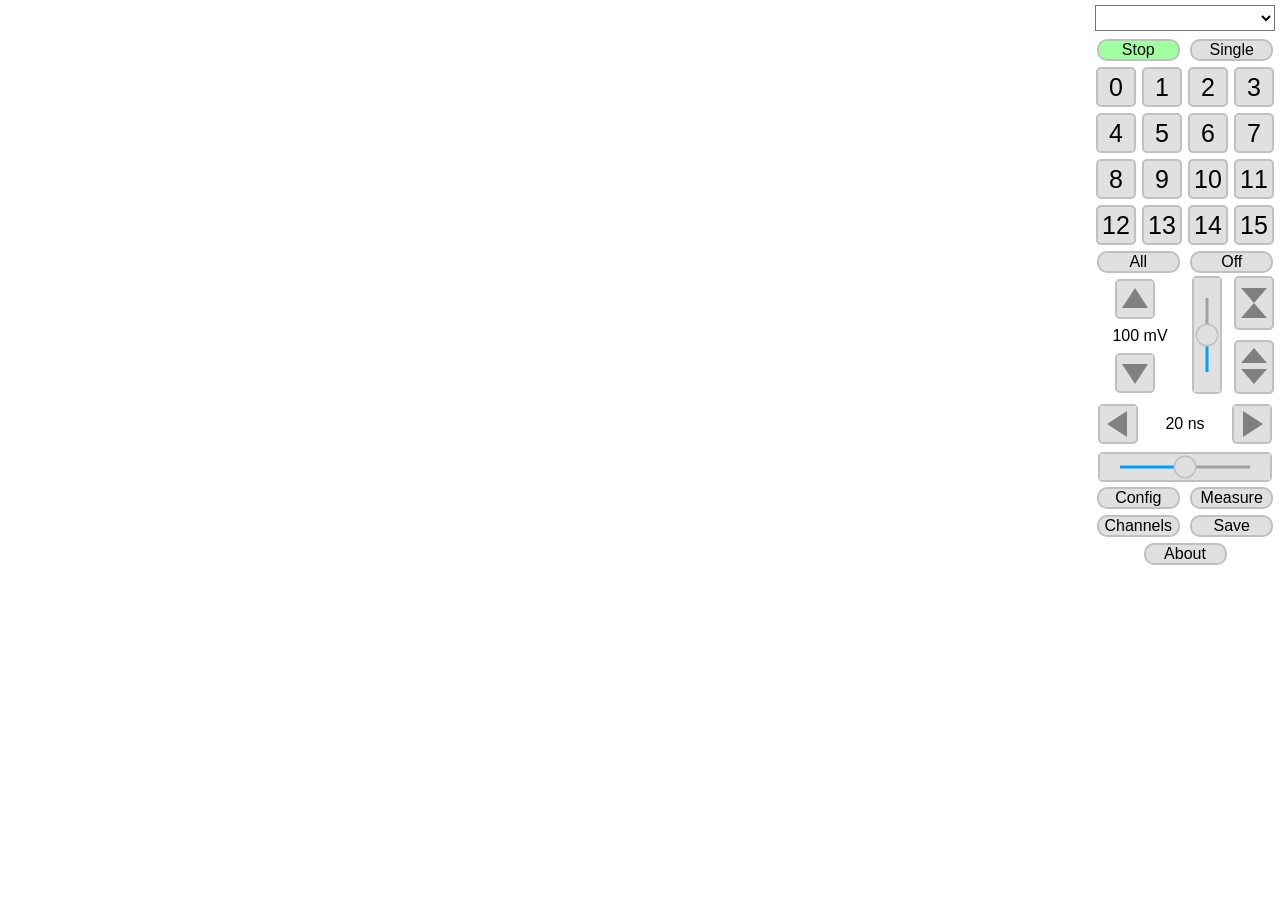
==== wds/index.html @ fbcff817 "Implemented trigger holdoff" ====
<!DOCTYPE html>
<html lang="en-US">
<head>
   <meta http-equiv="Content-Type" content="text/html;charset=ISO-8859-1">
   <title>WaveDAQ</title>
   <link href="wds.css" rel="stylesheet" type="text/css">
   <link href="favicon.png" rel="shortcut icon" type="image/png" title="WaveDAQ Icon">
   <link href="iosicon.png" rel="apple-touch-icon" type="image/png" title="WaveDAQ Icon">
   <script src="fft.js" type="text/javascript"></script>
   <script src="controls.js" type="text/javascript"></script>
   <script src="buttons.js" type="text/javascript"></script>
   <script src="osc.js" type="text/javascript"></script>
   <script src="wds.js" type="text/javascript"></script>
   <script src="measurement.js" type="text/javascript"></script>
</head>
<body onload="init();">

<div id="container">

   <div id="scope"></div>

   <div id="controls">
      <select id="wdSelect" class="wdSelect" onchange="wdSelect(this)">
      </select><br/>
      <button class="wideButton" type="button" id="btnStop" style="background-color:#A0FFA0" onClick="btnStop()">Stop
      </button>
      <button class="wideButton" type="button" id="btnSingle" onClick="btnSingle()">Single</button>

      <div class="chnButtons">
         <button class="squareButton" id="ch0" type="button" onClick="btnChn(event, 0)"
                 onContextmenu="btnChn(event, 0)">0
         </button>
         <button class="squareButton" id="ch1" type="button" onClick="btnChn(event, 1)"
                 onContextmenu="btnChn(event, 1)">1
         </button>
         <button class="squareButton" id="ch2" type="button" onClick="btnChn(event, 2)"
                 onContextmenu="btnChn(event, 2)">2
         </button>
         <button class="squareButton" id="ch3" type="button" onClick="btnChn(event, 3)"
                 onContextmenu="btnChn(event, 3)">3
         </button>
         <br/>
         <button class="squareButton" id="ch4" type="button" onClick="btnChn(event, 4)"
                 onContextmenu="btnChn(event, 4)">4
         </button>
         <button class="squareButton" id="ch5" type="button" onClick="btnChn(event, 5)"
                 onContextmenu="btnChn(event, 5)">5
         </button>
         <button class="squareButton" id="ch6" type="button" onClick="btnChn(event, 6)"
                 onContextmenu="btnChn(event, 6)">6
         </button>
         <button class="squareButton" id="ch7" type="button" onClick="btnChn(event, 7)"
                 onContextmenu="btnChn(event, 7)">7
         </button>
         <br/>
         <button class="squareButton" id="ch8" type="button" onClick="btnChn(event, 8)"
                 onContextmenu="btnChn(event, 8)">8
         </button>
         <button class="squareButton" id="ch9" type="button" onClick="btnChn(event, 9)"
                 onContextmenu="btnChn(event, 9)">9
         </button>
         <button class="squareButton" id="ch10" type="button" onClick="btnChn(event, 10)"
                 onContextmenu="btnChn(event, 10)">10
         </button>
         <button class="squareButton" id="ch11" type="button" onClick="btnChn(event, 11)"
                 onContextmenu="btnChn(event, 11)">11
         </button>
         <br/>
         <button class="squareButton" id="ch12" type="button" onClick="btnChn(event, 12)"
                 onContextmenu="btnChn(event, 12)">12
         </button>
         <button class="squareButton" id="ch13" type="button" onClick="btnChn(event, 13)"
                 onContextmenu="btnChn(event, 13)">13
         </button>
         <button class="squareButton" id="ch14" type="button" onClick="btnChn(event, 14)"
                 onContextmenu="btnChn(event, 14)">14
         </button>
         <button class="squareButton" id="ch15" type="button" onClick="btnChn(event, 15)"
                 onContextmenu="btnChn(event, 15)">15
         </button>
      </div>

      <button class="wideButton" id="chAll" type="button" onClick="btnChnAll()">All</button>
      <button class="wideButton" id="chOn" type="button" onClick="btnOn()">Off</button>

      <div class="groupBtn">
         <div class="upDown">
            <button name="ctrlButton" data-draw="ButtonDrawUp" id="scaleUp" type="button" class="squareButtonCanvas"
                    onClick="btnScale(1)"></button>
            <div id="UScale">100 mV</div>
            <button name="ctrlButton" data-draw="ButtonDrawDown" id="scaleDown" type="button" class="squareButtonCanvas"
                    onClick="btnScale(-1)"></button>
         </div>
         <button name="ctrlVSlider" id="uofsSlider" class="vSlider" type="button" data-update="sldUOffset()"></button>

         <div class="zeroDist">
            <button name="ctrlButton" data-draw="ButtonDrawVColl" class="highButton" id="ofsZero" type="button"
                    onClick="btnOfsZero()"></button>
            <div style="height:10px;"></div>
            <button name="ctrlButton" data-draw="ButtonDrawVExp" class="highButton" id="ofsDist" type="button"
                    onClick="btnOfsDist()"></button>
         </div>
      </div>

      <table class="timeScale">
         <tr>
            <td width="1%">
               <button name="ctrlButton" data-draw="ButtonDrawLeft" id="scaleLeft" type="button" class="squareButtonCanvas"
                       onClick="btnTScale(1)"></button>
            </td>
            <td id="TScale" style="vertical-align:middle">20 ns</td>
            <td width="1%">
               <button name="ctrlButton" data-draw="ButtonDrawRight" id="scaleRight" type="button" class="squareButtonCanvas"
                       onClick="btnTScale(-1)"></button>
            </td>
         </tr>
      </table>

      <button name="ctrlHSlider" id="tofsSlider" class="hSlider" type="button" data-update="sldTOffset()"></button>

      <button class="wideButton" id="btnConfig" type="button" onClick="btnConfig()">Config</button>
      <button class="wideButton" id="btnMeasure" type="button" onClick="dlgShow('dlgMeasure')">Measure</button>
      <button class="wideButton" id="btnChannels" type="button" onClick="dlgShow('dlgChannels')">Channels</button>
      <button class="wideButton" id="btnSave" type="button" onClick="btnSave()">Save</button>
      <button class="wideButton" id="btnAbout" type="button" onClick="dlgShow('dlgAbout')">About</button>

   </div>

   <div id="config">
      <form name="config" onsubmit="return false;">


         <div class="groupTitle">General</div>
         <div class="group">
            <input type="checkbox" id="applyAll" name="applyAll" onClick="OSC.applyAll = this.checked;">
            Apply changes to all boards
         </div>

         <div class="groupTitle">Trigger</div>
         <div class="group">
            <div class="vMiddleBox vSpacer5">
               <button name="ctrlHSlider" id="sldDacTriggerLevel" class="hSlider vMiddleElement" type="button"
                       data-update="sldDacTriggerLevel()" style="width:180px;"></button>
               <span class="hSpacer5 vMiddleElement"></span>
               <input name="dacTriggerLevel" class="vMiddleElement"
                      type="text" id="inpDacTriggerLevel"
                      onkeypress="keyParam(event,this)"
                      onblur="validateParam(this)"
                      value="0"><span
                    class="vMiddleElement">&nbsp;mV
               </span>
            </div>
            <div class="vMiddleBox vSpacer5">
               <div class="vMiddleElement">Delay:&nbsp;</div>
               <button name="ctrlHSlider" id="sldTriggerDelay" class="hSlider vMiddleElement" type="button"
                       data-update="sldTriggerDelay()" style="width:130px;"></button>
               <span class="hSpacer5"></span>
               <input name="triggerDelay" class="vMiddleElement" type="text"
                      id="inpTriggerDelay" onkeypress="keyParam(event,this)" value="0"><span
                    class="vMiddleElement">&nbsp;ns
               </span>
            </div>

            <div class="vMiddleBox vSpacer5">
            Holdoff:&nbsp;<input type="text" id="triggerHoldoff" name="triggerHoldoff" value="0" onkeypress="keyParam(event,this)">&nbsp;ms
            </div>

            <table>
               <tr>
                  <td>
                     Type:&nbsp;&nbsp;
                     <input type="radio" id="rbTriggerModeNormal" name="triggerMode" value="1" checked
                            onClick="setParam(this)">normal
                     <input type="radio" id="rbTriggerModeAuto" name="triggerMode" value="2" onClick="setParam(this)">auto
                  </td>
                  <td rowspan=2>
                     &nbsp;&nbsp;
                     <button name="ctrlButton" data-draw="ButtonDrawEdgeLead" id="trgEdgeLead" type="button"
                             class="squareButtonCanvas"
                             onClick="btnTedge(1)"></button>
                     <button name="ctrlButton" data-draw="ButtonDrawEdgeTrail" id="trgEdgeTrail" type="button"
                             class="squareButtonCanvas"
                             onClick="btnTedge(0)" style="display:none"></button>
                  </td>
               </tr>
               <tr>
                  <td>
                     Source:&nbsp;&nbsp;
                     <input type="radio" id="rbTriggerSourceInt" name="triggerSource" value="0" checked
                            onClick="setParam(this)">int
                     <input type="radio" id="rbTriggerSourceExt" name="triggerSource" value="1"
                            onClick="setParam(this)">ext
                  </td>
               </tr>
            </table>
            <button class="executeButton" id="btnTrigger" type="button" onClick="dlgShow('dlgTrigger')">Trigger Pattern
            </button>
         </div>

         <div class="groupTitle">Analog Front-end</div>
         <div class="group">
            <div class="vSpacer5">
               <label for="selGain">Gain:</label>
               <select id="selGain" name="feGain" class="select" onchange="setParam(this)">
                  <option value="0.5">0.5</option>
                  <option selected value="1">1</option>
                  <option value="2.5">2.5</option>
                  <option value="5">5</option>
                  <option value="10">10</option>
                  <option value="25">25</option>
                  <option value="50">50</option>
                  <option value="100">100</option>
               </select>
               &nbsp;&nbsp;&nbsp;
               <input type="checkbox" id="cbPzc" name="fePzc" onClick="setParam(this)">PZC
               <select id="selPzcLevel" name="dacPzcLevel" class="select" onchange="setParam(this)">
                  <option value="1">1</option>
                  <option value="2">2</option>
                  <option value="3">3</option>
                  <option value="4">4</option>
                  <option value="5">5</option>
                  <option value="6">6</option>
                  <option value="7">7</option>
               </select>

            </div>
            <div class="vSpacer5">
               Mode:
               <input type="radio" id="inputReadoutSrcDRS" name="readoutSrcSel" checked="checked" value="1"
                      onClick="setParam(this)">DRS
               <input type="radio" id="inputReadoutSrcADC" name="readoutSrcSel" value="2" onClick="setParam(this)">ADC
            </div>

            <div class="vMiddleBox vSpacer5">
               <div class="vMiddleElement">Input range:&nbsp;</div>
               <select id="selRange" class="select" onchange="setRange(this)">
                  <option value="-0.45">-0.95 V ... +0.05 V</option>
                  <option value="0">-0.5 V ... +0.5 V</option>
                  <option value="0.45">-0.05 V ... +0.95 V</option>
               </select>
            </div>

            <div class="vSpacer5">
               <input type="checkbox" id="timingCalibSignalEnable" name="timingCalibSignalEnable"
                      onClick="setCalibClock(this)">
               Enable calibration clock
            </div>
            <div class="vMiddleBox vSpacer5">
               <input type="checkbox" id="feMux" name="feMux" onClick="setParam(this)">
               Connect inputs to calib. source
            </div>
            <div class="vMiddleBox vSpacer5">
               <input type="checkbox" id="calibBufferEnable" name="calibBufferEnable" onClick="setParam(this)">
               Power calib. source
            </div>

            <div class="vMiddleBox vSpacer5">
               <div class="vMiddleElement">DC:&nbsp;</div>
               <button name="ctrlHSlider" id="sldDacCalDc" class="hSlider vMiddleElement" type="button"
                       data-update="sldDacCalDc()" style="width:140px;"></button>
               <span class="hSpacer5"></span><input name="dacCalDc" class="vMiddleElement" type="text" id="inpDacCalDc"
                                                    onkeypress="keyParam(event,this)" value="0"><span
                    class="vMiddleElement">&nbsp;mV</span>
            </div>
         </div>

         <div class="groupTitle">Sampling Speed</div>
         <div class="group">
            <input type="text" id="drsSampleFreq" name="drsSampleFreq" value="5"
                   onkeypress="keyParam(event,this)">&nbsp;GSPS
            &nbsp;Actual:&nbsp;<span id="drsActualSampleFreq">N/A</span>
         </div>

         <div class="groupTitle">Display</div>
         <div class="group">
            <div class="vMiddleBox vSpacer5">
               <div class="vMiddleElement">Waveform persistency:&nbsp;</div>
               <select id="persSelect" class="select" onchange="setPers(this)">
                  <option value="0">None</option>
                  <option value="0.5">0.5 s</option>
                  <option value="1">1 s</option>
                  <option value="2">2 s</option>
                  <option value="5">5 s</option>
                  <option value="10">10 s</option>
                  <option value="60">60 s</option>
                  <option value="inf">Infnite</option>
               </select>
            </div>

            <div class="vMiddleBox vSpacer5">
               <input type="checkbox" id="scaler" title="Show hardware scalers" name="scaler"
                      onClick="setDisp(this)">
               Show hardware scalers
            </div>
            <div class="vMiddleBox vSpacer5">
               <input type="checkbox" id="invert" title="Invert display colors" name="invert"
                      onClick="setDisp(this)">
               Invert colors
            </div>
         </div>

         <div class="groupTitle">Clock Channels</div>
         <div class="group">
            <div style="user-select: none">
               Clock channels:
               <button class="squareButton" id="ch16" type="button" onClick="btnChn(event, 16)"
                       onContextmenu="btnChn(event, 16)">16
               </button>
               <button class="squareButton" id="ch17" type="button" onClick="btnChn(event, 17)"
                       onContextmenu="btnChn(event, 17)">17
               </button>
               <div class="vMiddleBox vSpacer5">
                  <div class="vMiddleElement">Input:&nbsp;</div>
                  <select id="timingReferenceSignalSelect" class="select" name="timingReferenceSignal"
                          onchange="setReferenceSignal(this)">
                     <option value="0">Off</option>
                     <option value="1">Sine</option>
                     <option value="2">Square</option>
                  </select>
               </div>

            </div>
         </div>

         <div class="groupTitle">Extra Channels</div>
         <div class="group">
            <div style="user-select: none">
               <div class="vMiddleBox vSpacer5">
                  <button class="squareButton" id="ch18" type="button" onClick="btnChn(event, 18)"
                          onContextmenu="btnChn(event, 18)">&Sigma;</button>
                  <button class="squareButton" id="ch19" type="button" onClick="btnChn(event, 19)"
                          onContextmenu="btnChn(event, 19)" style="width: 50px">FFT</button>
                  <select id="chnFft" class="select" name="chnFft">
                     <option value="0">CH0</option>
                     <option value="1">CH1</option>
                     <option value="2">CH2</option>
                     <option value="3">CH3</option>
                     <option value="4">CH4</option>
                     <option value="5">CH5</option>
                     <option value="6">CH6</option>
                     <option value="7">CH7</option>
                     <option value="8">CH8</option>
                     <option value="9">CH9</option>
                     <option value="10">CH10</option>
                     <option value="11">CH11</option>
                     <option value="12">CH12</option>
                     <option value="13">CH13</option>
                     <option value="14">CH14</option>
                     <option value="15">CH15</option>
                     <option value="16">CH16</option>
                     <option value="17">CH17</option>
                     <option value="18">SUM</option>
                  </select>
               </div>
            </div>
         </div>

         <div class="groupTitle">Voltage Calibration</div>
         <div class="group">
            <table border="0">
               <tr>
                  <td><input type="checkbox" id="calib1" name="ofsCalib1" onClick="setParam(this)"></td>
                  <td>Apply Cell Calibration</td>
               </tr>
               <tr>
                  <td><input type="checkbox" id="calib2" name="ofsCalib2" onClick="setParam(this)"></td>
                  <td>Apply Readout Calibration</td>
               </tr>
               <tr>
                  <td><input type="checkbox" id="calib3" name="gainCalib" onClick="setParam(this)"></td>
                  <td>Apply Gain Calibration</td>
               </tr>
               <tr>
                  <td><input type="checkbox" id="calib4" name="rangeCalib" onClick="setParam(this)"></td>
                  <td>Correct Range Offset</td>
               </tr>
            </table>
            <button class="executeButton" id="btnVCalib" type="button" onClick="btnVcalib()">Execute Voltage
               Calibration
            </button>
            <div class="progressBar">
               <div class="progressInd" id="progressIndVcalib"></div>
            </div>

         </div>

         <div class="groupTitle">Timing Calibration</div>
         <div class="group">
            <table border="0">
               <tr>
                  <td><input type="checkbox" id="rotate" name="rotateWaveform" onClick="setParam(this)"></td>
                  <td>Rotate waveform relative to trigger</td>
               </tr>
               <tr>
                  <td><input type="checkbox" id="tcalib1" name="timeCalib1" onClick="setParam(this)"></td>
                  <td>Apply timing calibration</td>
               </tr>
               <tr>
                  <td><input type="checkbox" id="tcalib2" name="timeCalib2" onClick="setParam(this)"></td>
                  <td>Apply timing offset correction</td>
               </tr>
               <tr>
                  <td><input type="checkbox" id="tcalib3" name="timeCalib3" onClick="setParam(this)"></td>
                  <td>Correct horizontal trigger position</td>
               </tr>
               <tr>
                  <td><input type="checkbox" id="clksource" name="daqClkSrcSel" onClick="setParam(this)"></td>
                  <td>Use internal reference clock</td>
               </tr>
            </table>
            <button class="executeButton" id="btnTCalib" type="button" onClick="btnTcalib()">Execute Time Calibration
            </button>
            <div class="progressBar">
               <div class="progressInd" id="progressIndTcalib"></div>
            </div>
         </div>

      </form>
   </div>

   <!-- channels dialog -->
   <div id="dlgChannels" class="dlgFrame">

      <div class="dlgTitlebar">Channel Configuration</div>

      <div class="dlgPanel" style="padding:0">
         <div id="channels">
            <table id="channelsTable">
               <tr class="channelsTitle">
                  <th class="channelsTh">Chn</th>
                  <th class="channelsTh">Gain</th>
                  <th class="channelsTh">PZC</th>
                  <th class="channelsTh">Trigger Level</th>
                  <th class="channelsTh">HV</th>
                  <th class="channelsTh">Current</th>
               </tr>
               <!-- channel rows will be created dynamically in init() -->
            </table>
         </div>
         <button class="wideButton" style="background-color:#F8F8F8" type="button" onClick="dlgHide('dlgChannels')">
            Close
         </button>
      </div>
   </div>

   <!-- about dialog -->
   <div id="dlgAbout" class="dlgFrame">

      <div class="dlgTitlebar">About</div>

      <div class="dlgPanel">
         <div style="font-size:16pt">WaveDAQ Oscilloscope</div>
         <div id="build" style="font-size:12pt"></div>
         <hr/>
         <div>Events per second: <span id="EPS">N/A</span></div>
         <div>Frames per second: <span id="FPS">N/A</span></div>
         <hr/>
         <div style="font-size:8pt">Stefan Ritt</div>
         <div style="font-size:8pt">Paul Scherrer Institute</div>
         <button class="wideButton" style="background-color:#F8F8F8" type="button" onClick="dlgHide('dlgAbout')">Close
         </button>
      </div>
   </div>


   <!-- measure dialog -->
   <div id="dlgMeasure" class="dlgFrame">

      <div class="dlgTitlebar">Measure</div>

      <div class="dlgPanel" style="text-align: left">
         <div class="vMiddleElement">
            <div style="text-align:center">
               <input type="checkbox" id="dispHisto" onclick="dispHisto(this)">&nbsp;Display Histograms
               &nbsp;&nbsp;&nbsp;Accumulate <select class="measSelect" onchange="setNStat(this.value)">
               <option value="10">10</option>
               <option value="50">50</option>
               <option value="100">100</option>
               <option value="500">500</option>
               <option value="1000" selected>1000</option>
               <option value="5000">5000</option>
               <option value="10000">10000</option>
               <option value="50000">50000</option>
               <option value="100000">100000</option>
               <option value="1000000">1000000</option>
               </select>measurements
               &nbsp;&nbsp;&nbsp;<button style="background-color:#F8F8F8;margin:3px;padding:3px" type="button" onClick="clearStat()">&nbsp;Clear
                  statistics&nbsp;
               </button>
            </div>
            <hr/>
            <div id="measList">
               <!-- will be filled dynamically -->
               <div id="measAdd">
                  <button type="button" class="plusButton" onClick="measAdd()">+</button>
                  <span id="addHint" style="color:green;font-style:italic">&nbsp;&larr;&nbsp;Click to create new measurement</span>
               </div>
            </div>
         </div>
         <br/>
         <div style="text-align:center">
            <button class="wideButton" style="background-color:#F8F8F8" type="button" onClick="dlgHide('dlgMeasure');setCursorsOff();">
               Close
            </button>
         </div>
      </div>

   </div>

   <!-- save events dialog -->
   <div id="dlgSave" class="dlgFrame">

      <div class="dlgTitlebar">Save waveforms</div>

      <div class="dlgPanel">
         <table style="padding: 10px;border-spacing: 10px">
            <tr>
               <td style="text-align: right">Filename:</td>
               <td><input type="text" name="filename" id="filename" style="width: 150px;text-align: left"></td>
            </tr>
            <tr>
               <td style="text-align: right">Format:</td>
               <td style="text-align: left">
                  <select id="fileformat">
                     <option selected value="bin">binary</option>
                     <option value="xml">xml</option>
                  </select>
               </td>
            </tr>
            <tr>
               <td style="text-align: right">Boards:</td>
               <td style="text-align: left">
                  <select id="saveboards">
                     <option selected value="cur">Current board only</option>
                     <option value="all">All boards</option>
                  </select>
               </td>
            </tr>
            <tr>
               <td style="text-align: right">Number of events:</td>
               <td style="text-align: left">
                  <input type="text" id="nevents" style="width: 150px;text-align: left">
               </td>
            </tr>
         </table>
         <br/>
         <div style="text-align:center">
            <button id="btnSaveDialog" class="wideButton" type="button" onClick="btnStart();">Start</button>
            <button class="wideButton" type="button" onClick="dlgHide('dlgSave')">Cancel</button>
         </div>
      </div>

   </div>

   <!-- calibrate single/all boards dialog -->
   <div id="dlgVCalib" class="dlgFrame">
      <div class="dlgTitlebar">Please select which boards to calibrate
      </div>
      <div class="dlgPanel">
         <div>
            <button style="width:200px;padding:6px" type="button" onClick="doVCalib(false)">Calibrate current board
            </button>
            <br/><br/>
            <button style="width:200px;padding:6px" type="button" onClick="doVCalib(true)">Calibrate all boards</button>
            <br/>
         </div>
         <hr/>
         <div style="text-align:center">
            <button class="wideButton" type="button" onClick="dlgHide('dlgVCalib')">Cancel</button>
         </div>
      </div>
   </div>

   <div id="dlgTCalib" class="dlgFrame">
      <div class="dlgTitlebar">Please select which boards to calibrate
      </div>
      <div class="dlgPanel">
         <div>
            <button style="width:200px;padding:6px" type="button" onClick="doTCalib(false)">Calibrate current board
            </button>
            <br/><br/>
            <button style="width:200px;padding:6px" type="button" onClick="doTCalib(true)">Calibrate all boards</button>
            <br/>
         </div>
         <hr/>
         <div style="text-align:center">
            <button class="wideButton" type="button" onClick="dlgHide('dlgTCalib')">Cancel</button>
         </div>
      </div>
   </div>

   <!-- extra buttons -->
   <span>
      <button class="floatButton" id="measClear" type="button" onClick="clearStat()">CLR</button>
      <button class="floatButton" id="measSave" type="button" onClick="measSave()">Save</button>
      <button class="floatButton" id="measZoomIn" type="button" onClick="measZoomIn()">&plus;</button>
      <button class="floatButton" id="measZoomOut" type="button" onClick="measZoomOut()">&minus;</button>
      <button class="floatButton" id="measZoomFit" type="button" onClick="measZoomFit()">&laquo;&nbsp;&raquo;</button>
   </span>

   <!-- trigger pattern dialog -->
   <div id="dlgTrigger" class="dlgFrame">
      <div class="dlgTitlebar">Trigger Patterns
      </div>
      <div class="dlgPanel" id="panelTrigger">

         <div style="text-align:center; padding-bottom: 10px;">
            <button class="wideButton" type="button" onClick="triggerClearAll();">Clear</button>
            <button class="wideButton" type="button" onClick="triggerOrAll();">Or&nbsp;All</button>
            <button class="wideButton" type="button" onClick="dlgShow('dlgTriggerHelp');">Help</button>
         </div>

         <script>
            var d = document.getElementById('panelTrigger');
            var table = document.createElement('table');
            table.className = 'tableTrigger';
            d.appendChild(table);
            var row = table.insertRow(-1);

            var cell = row.insertCell(-1);
            cell.appendChild(document.createTextNode('Chn'));

            cell = row.insertCell(-1);
            cell.appendChild(document.createTextNode('Pol'));
            cell.className = 'tableTriggerHeader';
            cell.addEventListener('click', triggerClickPolarity.bind(cell));

            for (var i = 0; i < 18; i++) {
               cell = row.insertCell(-1);
               cell.appendChild(document.createTextNode(i < 10 ? 'P0' + i : 'P' + i));
               cell.id = 'P' + (i<10 ? '0' + i : i);
               cell.enabled = false;
               cell.className = 'tableTriggerHeader';
               cell.addEventListener('click', triggerClickPattern.bind(cell));
            }

            for (i = 0; i < 17; i++) {
               var row = table.insertRow(-1);
               cell = row.insertCell(-1);
               if (i === 16)
                  cell.appendChild(document.createTextNode('EXT'));
               else
                  cell.appendChild(document.createTextNode('CH' + i));
               cell.style.backgroundColor = ChannelColors[i];

               cell = row.insertCell(-1);
               cell.appendChild(document.createTextNode('+'));
               cell.id = (i<10) ? 'L0' + i : 'L' + i;
               cell.className = 'tableTriggerCell';
               cell.addEventListener('click', triggerClickPolarity.bind(cell));

               for (var j = 0; j < 18; j++) {
                  cell = row.insertCell(-1);
                  cell.appendChild(document.createTextNode(''));
                  cell.id = 'C' + (i<10 ? '0' + i : i) + (j<10 ? '0' + j : j);
                  cell.pa = j;
                  cell.ch = i;
                  cell.mode = 0;
                  cell.className = 'tableTriggerCell';
                  cell.addEventListener('click', triggerClickCell.bind(cell));
               }
            }
         </script>
         <div style="text-align:center; padding-top: 10px;">
            <button class="wideButton" type="button" onClick="dlgHide('dlgTrigger')">Close</button>
         </div>
      </div>
   </div>

   <!-- trigger pattern help dialog -->
   <div id="dlgTriggerHelp" class="dlgFrame">
      <div class="dlgTitlebar">Trigger Help
      </div>
      <div class="dlgPanel" id="panelTriggerHelp" style="text-align: left; line-height: 2em; max-width: 950px;">
         Each WaveDREAM board has 18 trigger patterns which are represented as columns in
         the Trigger Patterns dialog. Each row represents one channel "CH0" to "CH15" plus the
         external trigger input "EXT".
         All 18 patterns are OR-ed to form the trigger. Each pattern can contain certain
         channels in coincidence (&quot;&bull;&quot;) or in anti-coincidence (&quot;&times;&quot;). Each channel can have positive polarity
         ("+") or inverted polarity ("-").<br /><br />
            <div>&bull;&nbsp;To change the polarity of a channel, click on the "+" or "-" next to the channel.</div>
            <div>&bull;&nbsp;To invert the polarity of all channels, click on "Pol" at the top row.</div>
            <div>&bull;&nbsp;To activate or de-activate a trigger pattern, click on the PXX box at the table header.
            Active patterns are shown in dark green.</div>
            <div>&bull;&nbsp;To add a channel in coincidence to that pattern (AND), click once inside a cell.
               The symbol &quot;&bull;&quot; appears.</div>
            <div>&bull;&nbsp;To add a channel in anti-coincidence to that pattern (VETO), click again inside a cell.
               The symbol &quot;&times;&quot; appears.</div>
            <div>&bull;&nbsp;To remove a channel from a pattern, click until a cell become empty.</div>
         <div style="text-align:center">
            <button class="wideButton" type="button" onClick="dlgHide('dlgTriggerHelp')">Close</button>
         </div>
      </div>
   </div>
</div> <!-- container -->

</body>
</html>
---- wds/wds.css ----
/*
//  wds.css
//  WaveDAQ CSS File
//
//  Created by Stefan Ritt on 5/8/15.
*/

/*
CSS reset for maximum browser consistency.
http://meyerweb.com/eric/tools/css/reset/
v2.0 | 20110126
*/

html, body, div, span, applet, object, iframe,
h1, h2, h3, h4, h5, h6, p, blockquote, pre,
a, abbr, acronym, address, big, cite, code,
del, dfn, em, img, ins, kbd, q, s, samp,
small, strike, strong, sub, sup, tt, var,
b, u, i, center,
dl, dt, dd, ol, ul, li,
fieldset, form, label, legend,
table, caption, tbody, tfoot, thead, tr, th, td,
article, aside, canvas, details, embed,
figure, figcaption, footer, header,
menu, nav, output, ruby, section, summary,
time, mark, audio, video {
   margin: 0;
   padding: 0;
   border: 0;
   font: inherit;
   /* vertical-align: baseline; */
}

/*------------------------------*/

body {
   margin: 0;
   color: black;
   background-color: white;
   font-family: verdana,tahoma,sans-serif;
}

/* standard link colors and decorations */
a:link { color:#0000FF; text-decoration:none }
a:visited { color:#800080; text-decoration:none }
a:hover { color:#0000FF; text-decoration:underline }
a:active { color:#0000FF; text-decoration:underline }
a:focus { color:#0000FF; text-decoration:underline }

#container {
   position: relative;
}

#scope {
   position: absolute;
   top: 0;
   left: 0;
   width: 0;
   height: 0;
}

#controls {
   position: absolute;
   top: 0;
   left: 0;
   max-width: 190px;
   width: 190px;
   background-color: white;
   text-align: center;
   opacity: 0; /* pre-hidden */
}

#config {
   border-left: 1px solid black;
   position: absolute;
   top: 0;
   left: 0;
   max-width: 300px;
   width: 300px;
   height: 5000px;
   background-color: white;
   text-align: left;
   opacity: 0; /* pre-hidden */
}

#channels {
   background-color: white;
   text-align: left;
}

#channelsTable {
   width: 100%;
   text-align: center;
   border-collapse: collapse;
   border: none;
   padding: 0px;
}

.channelsTitle {
   background-color: #D0D0D0;
   padding: 10px;
}

.channelsRow:nth-child(even) {
   background-color: #E0E0E0;
}

.channelsRow:nth-child(odd) {
   background-color: #FFFFFF;
}

.channelsTh {
   padding: 4px;
}

.channelsTd {
   padding: 4px;
}

button {
   font-size: 16px;
   margin: 0;
   border: 2px solid #C0C0C0;
   border-radius: 10px;
   background-color: #E0E0E0;
   padding: 0;
}

input[type=text] {
   width: 40px;
   font-size:16px;
   text-align:center;
}

.vMiddleBox {
   display:table;
}

.vMiddleElement {
   display: inline;
   vertical-align:middle;
}

.hSpacer5 {
   margin-right:5px;
}

.vSpacer5 {
   margin-bottom:5px;
}

.groupBtn {
   background-color: white;
   border-radius: 6px;
}

.groupTitle {
   font-size: 8pt;
   font-weight: bold;
   margin-left: 20px;
   margin-top: 6px;
}

.squareButton {
   margin: 3px;
   font-size: 25px;
   width: 40px;
   height: 40px;
   border-radius: 5px;
}

.squareButtonCanvas {
   margin: 3px;
   width: 40px;
   height: 40px;
   border-radius: 5px;
}

.highButton {
   width: 40px;
   height: 54px;
   border-radius: 5px;
}

.wideButton {
   margin: 3px;
   width: 83px;
}

.floatButton {
   background-color:#F8F8F8;
   margin: 3px;
   position: absolute;
   top: 100px;
   left: 100px;
   width: 50px;
   display: none;
}

.executeButton {
   margin: auto;
   margin-top: 10px;
   display: block;
   padding-left: 10px;
   padding-right: 10px;
}

.progressBar {
   border: 1px solid #A0A0A0;
   border-radius: 10px;
   width: 270px;
   height: 10px;
   background-color: #E0E0E0;
   margin-left: 6px;
   margin-top: 5px;
}

.progressInd {
   border-radius: 10px;
   width: 0;
   height: 10px;
   background-color: #419bf9;
   margin: 0;
}

.wdSelect {
   margin: 5px;
   background: white;
   font-size: 20px;
   width: 180px;
}

.measSelect {
   margin: 5px;
   background: white;
   font-size: 14px;
}

.plusButton {
   padding-top: 0px;
   padding-right: 6px;
   padding-bottom: 3px;
   padding-left: 6px;
   background-color: #E0E0E0;
   width: 32px;
   border-radius: 15px;
}

.select {
   margin: 5px;
   background: white;
   font-size: 12px;
}

.chnButtons {
   font-size: 0; /* removes space between buttons */
   user-select: none; /* for Ctrl-Click */
}

.group {
   border: 1px solid #A0A0A0;
   background-color: #F0F0F0;
   border-radius: 6px;
   margin: 3px;
   padding: 5px;
}

.upDown {
   width: 90px;
   float: left;
}

#UScale {
   padding: 5px;
   width: 90px;
}

.zeroDist {
   float: right;
   margin-right: 6px;
}

.vSlider {
   width: 30px;
   height: 118px;
   border-radius: 5px;
   padding: 0;
}

.hSlider {
   /* margin: 3px; */
   width: 174px;
   height: 30px;
   border-radius: 5px;
   padding: 0;
   margin:0;
}

.timeScale {
   margin: 3px;
}

.tableTrigger {
   border-collapse: collapse;
}

.tableTrigger td {
   border: 1px solid #808080;
   padding: 2px;
}

.tableTriggerHeader {
   cursor: pointer;
   user-select: none;
}

.tableTriggerCell {
   cursor: pointer;
   user-select: none;
   height: 30px;
   font-size: 1.5em;
}

.tableTrigger tr:nth-child(odd) {
   background-color: #DDDDDD;
}

.tableTrigger tr:nth-child(event) {
   background-color: #EEEEEE;
}
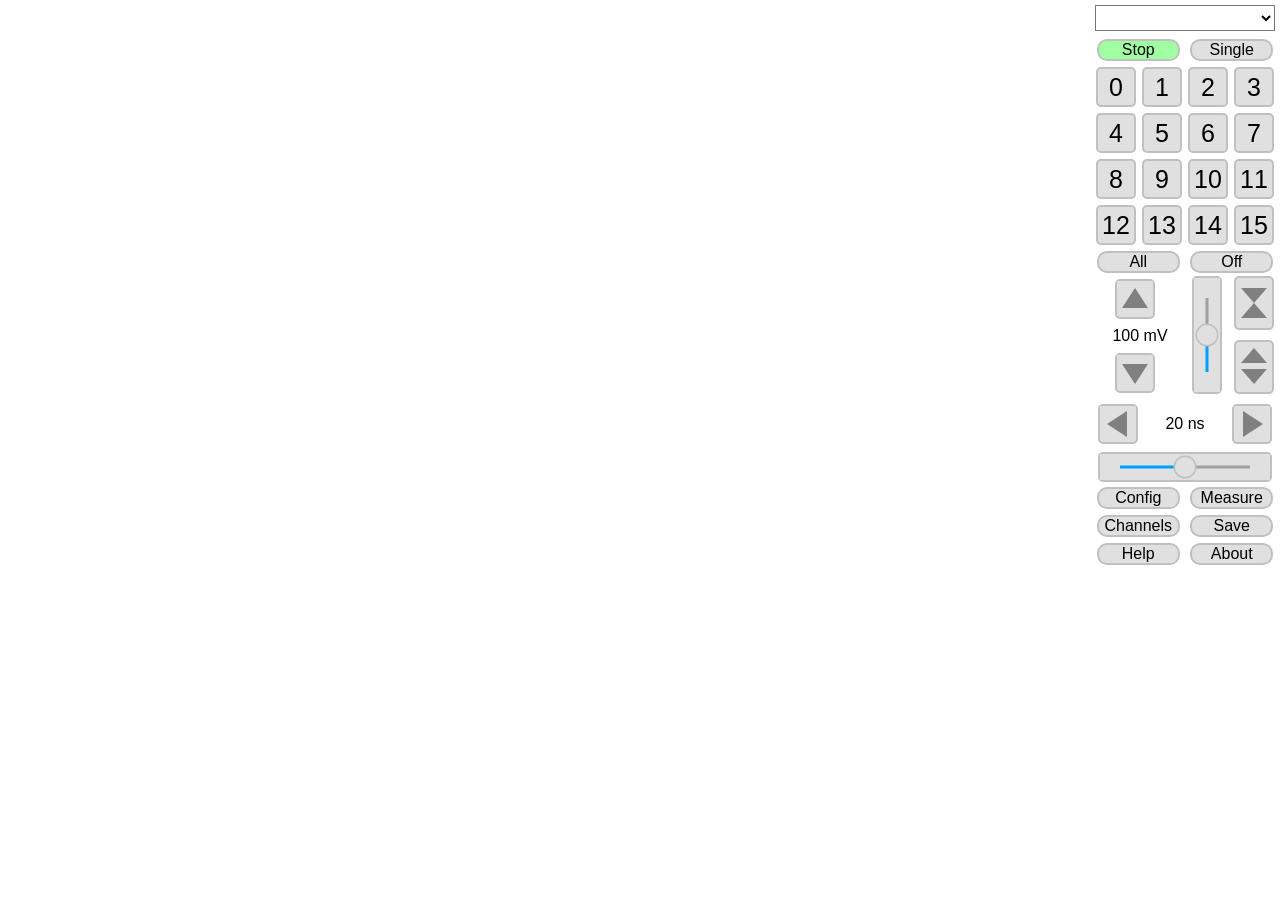
==== commit fe23896f: "Implemented help dialog" ====
--- a/wds/index.html
+++ b/wds/index.html
@@ -122,6 +122,7 @@
       <button class="wideButton" id="btnMeasure" type="button" onClick="dlgShow('dlgMeasure')">Measure</button>
       <button class="wideButton" id="btnChannels" type="button" onClick="dlgShow('dlgChannels')">Channels</button>
       <button class="wideButton" id="btnSave" type="button" onClick="btnSave()">Save</button>
+      <button class="wideButton" id="btnHelp" type="button" onClick="dlgShow('dlgHelp')">Help</button>
       <button class="wideButton" id="btnAbout" type="button" onClick="dlgShow('dlgAbout')">About</button>
 
    </div>
@@ -462,6 +463,29 @@
       </div>
    </div>
 
+
+   <!-- help dialog -->
+   <div id="dlgHelp" class="dlgFrame">
+
+      <div class="dlgTitlebar">Help</div>
+
+      <div class="dlgPanel">
+         <table class="tableHelp">
+            <tr><th colspan="2">Keyboard Shortcuts</th></tr>
+            <tr><td>&lt;Space&gt;</td><td>Start/Stop acquisition</td></tr>
+            <tr><td>s</td><td>Trigger single acquisition</td></tr>
+            <tr><td>]</td><td>Hide/Show controls</td></tr>
+            <tr><td>c</td><td>Hide/Show config page</td></tr>
+            <tr><td>a</td><td>Select all channels</td></tr>
+            <tr><td>o</td><td>Turn selected channesl on/off</td></tr>
+            <tr><td>^</td><td>Distribute channel offsets equally</td></tr>
+            <tr><td>v</td><td>Set channel offsets to zero</td></tr>
+         </table>
+
+         <button class="wideButton" style="background-color:#F8F8F8" type="button" onClick="dlgHide('dlgAbout')">Close
+         </button>
+      </div>
+   </div>
 
    <!-- measure dialog -->
    <div id="dlgMeasure" class="dlgFrame">
@@ -593,6 +617,8 @@
    <span>
       <button class="floatButton" id="measClear" type="button" onClick="clearStat()">CLR</button>
       <button class="floatButton" id="measSave" type="button" onClick="measSave()">Save</button>
+      <button class="floatButton" id="measLogY" type="button" onClick="measLogY()">Log Y</button>
+      <button class="floatButton" id="measFilter" type="button" onClick="measFilter()">Filter</button>
       <button class="floatButton" id="measZoomIn" type="button" onClick="measZoomIn()">&plus;</button>
       <button class="floatButton" id="measZoomOut" type="button" onClick="measZoomOut()">&minus;</button>
       <button class="floatButton" id="measZoomFit" type="button" onClick="measZoomFit()">&laquo;&nbsp;&raquo;</button>
--- a/wds/wds.css
+++ b/wds/wds.css
@@ -189,6 +189,7 @@
 
 .floatButton {
    background-color:#F8F8F8;
+   user-select: none;
    margin: 3px;
    position: absolute;
    top: 100px;
@@ -328,3 +329,27 @@
 .tableTrigger tr:nth-child(event) {
    background-color: #EEEEEE;
 }
+
+.tableHelp {
+   border-collapse: collapse;
+}
+
+.tableHelp td {
+   border: 1px solid #808080;
+   padding: 5px;
+}
+
+.tableHelp th {
+   border: 1px solid #808080;
+   background-color: #808080;
+   color: white;
+   padding: 10px;
+}
+
+.tableHelp tr:nth-child(odd) {
+   background-color: #DDDDDD;
+}
+
+.tableHelp tr:nth-child(event) {
+   background-color: #EEEEEE;
+}
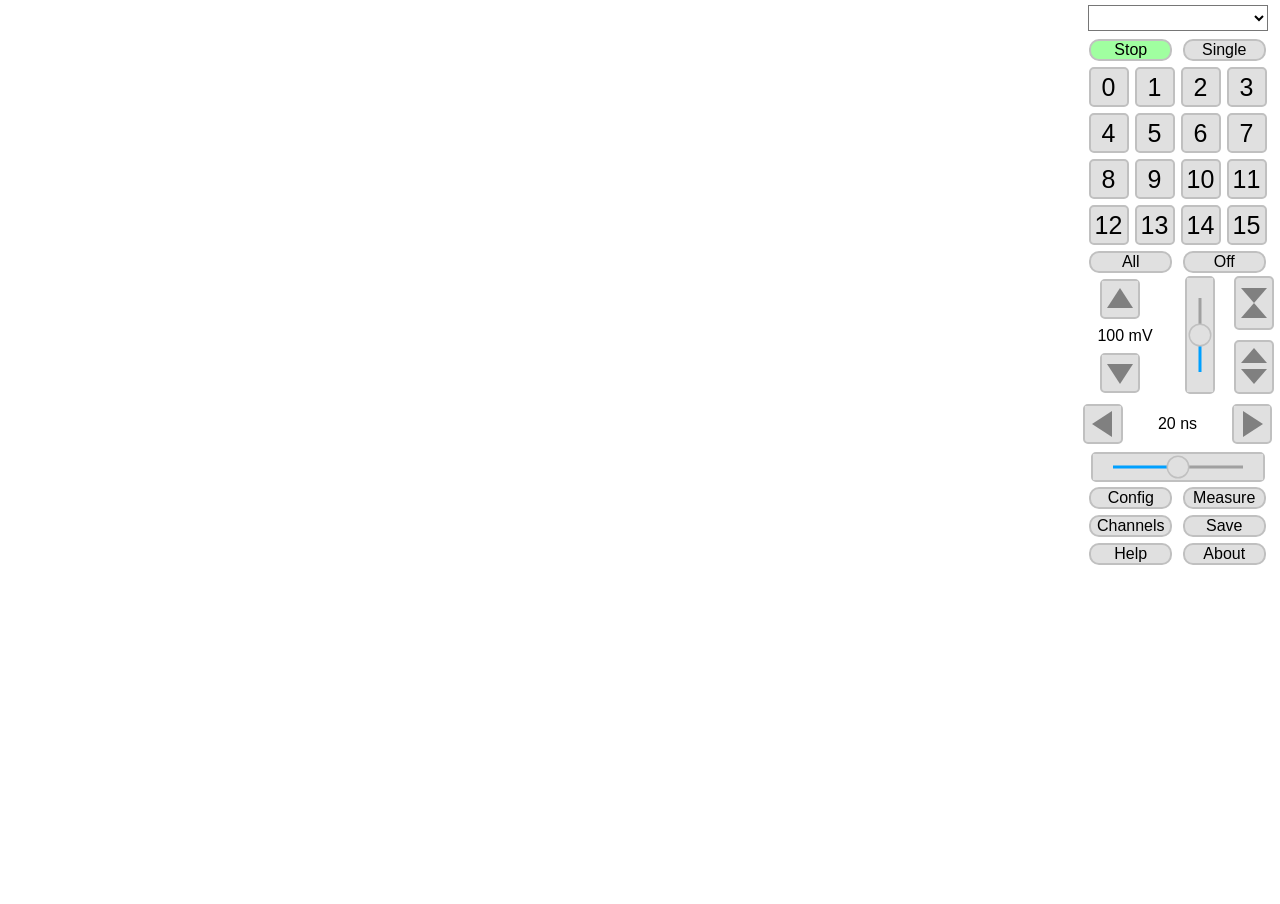
==== commit 2029069f: "modified wds to show TDC waveform (1Vp/p), fix wfWidth in horizontal offset slider" ====
--- a/wds/index.html
+++ b/wds/index.html
@@ -230,6 +230,7 @@
                <input type="radio" id="inputReadoutSrcDRS" name="readoutSrcSel" checked="checked" value="1"
                       onClick="setParam(this)">DRS
                <input type="radio" id="inputReadoutSrcADC" name="readoutSrcSel" value="2" onClick="setParam(this)">ADC
+               <input type="radio" id="inputReadoutSrcTDC" name="readoutSrcSel" value="3" onClick="setParam(this)">TDC
             </div>
 
             <div class="vMiddleBox vSpacer5">
@@ -379,10 +380,7 @@
             <button class="executeButton" id="btnVCalib" type="button" onClick="btnVcalib()">Execute Voltage
                Calibration
             </button>
-            <div class="progressBar">
-               <div class="progressInd" id="progressIndVcalib"></div>
-            </div>
-
+            <div name="ctrlProgress" style="width:270px;" id="progressIndVcalib"></div>
          </div>
 
          <div class="groupTitle">Timing Calibration</div>
@@ -411,9 +409,8 @@
             </table>
             <button class="executeButton" id="btnTCalib" type="button" onClick="btnTcalib()">Execute Time Calibration
             </button>
-            <div class="progressBar">
-               <div class="progressInd" id="progressIndTcalib"></div>
-            </div>
+
+            <div name="ctrlProgress" style="width:270px;" id="progressIndTcalib"></div>
          </div>
 
       </form>
@@ -476,13 +473,14 @@
             <tr><td>s</td><td>Trigger single acquisition</td></tr>
             <tr><td>]</td><td>Hide/Show controls</td></tr>
             <tr><td>c</td><td>Hide/Show config page</td></tr>
+            <tr><td>0 ... 9</td><td>Select specific channel</td></tr>
             <tr><td>a</td><td>Select all channels</td></tr>
             <tr><td>o</td><td>Turn selected channesl on/off</td></tr>
             <tr><td>^</td><td>Distribute channel offsets equally</td></tr>
             <tr><td>v</td><td>Set channel offsets to zero</td></tr>
          </table>
 
-         <button class="wideButton" style="background-color:#F8F8F8" type="button" onClick="dlgHide('dlgAbout')">Close
+         <button class="wideButton" style="background-color:#F8F8F8" type="button" onClick="dlgHide('dlgHelp')">Close
          </button>
       </div>
    </div>
--- a/wds/wds.css
+++ b/wds/wds.css
@@ -60,17 +60,19 @@
 }
 
 #controls {
+   overflow: scroll;
    position: absolute;
    top: 0;
    left: 0;
-   max-width: 190px;
-   width: 190px;
+   max-width: 205px;
+   width: 205px;
    background-color: white;
    text-align: center;
    opacity: 0; /* pre-hidden */
 }
 
 #config {
+   overflow: scroll;
    border-left: 1px solid black;
    position: absolute;
    top: 0;
@@ -204,24 +206,6 @@
    display: block;
    padding-left: 10px;
    padding-right: 10px;
-}
-
-.progressBar {
-   border: 1px solid #A0A0A0;
-   border-radius: 10px;
-   width: 270px;
-   height: 10px;
-   background-color: #E0E0E0;
-   margin-left: 6px;
-   margin-top: 5px;
-}
-
-.progressInd {
-   border-radius: 10px;
-   width: 0;
-   height: 10px;
-   background-color: #419bf9;
-   margin: 0;
 }
 
 .wdSelect {
